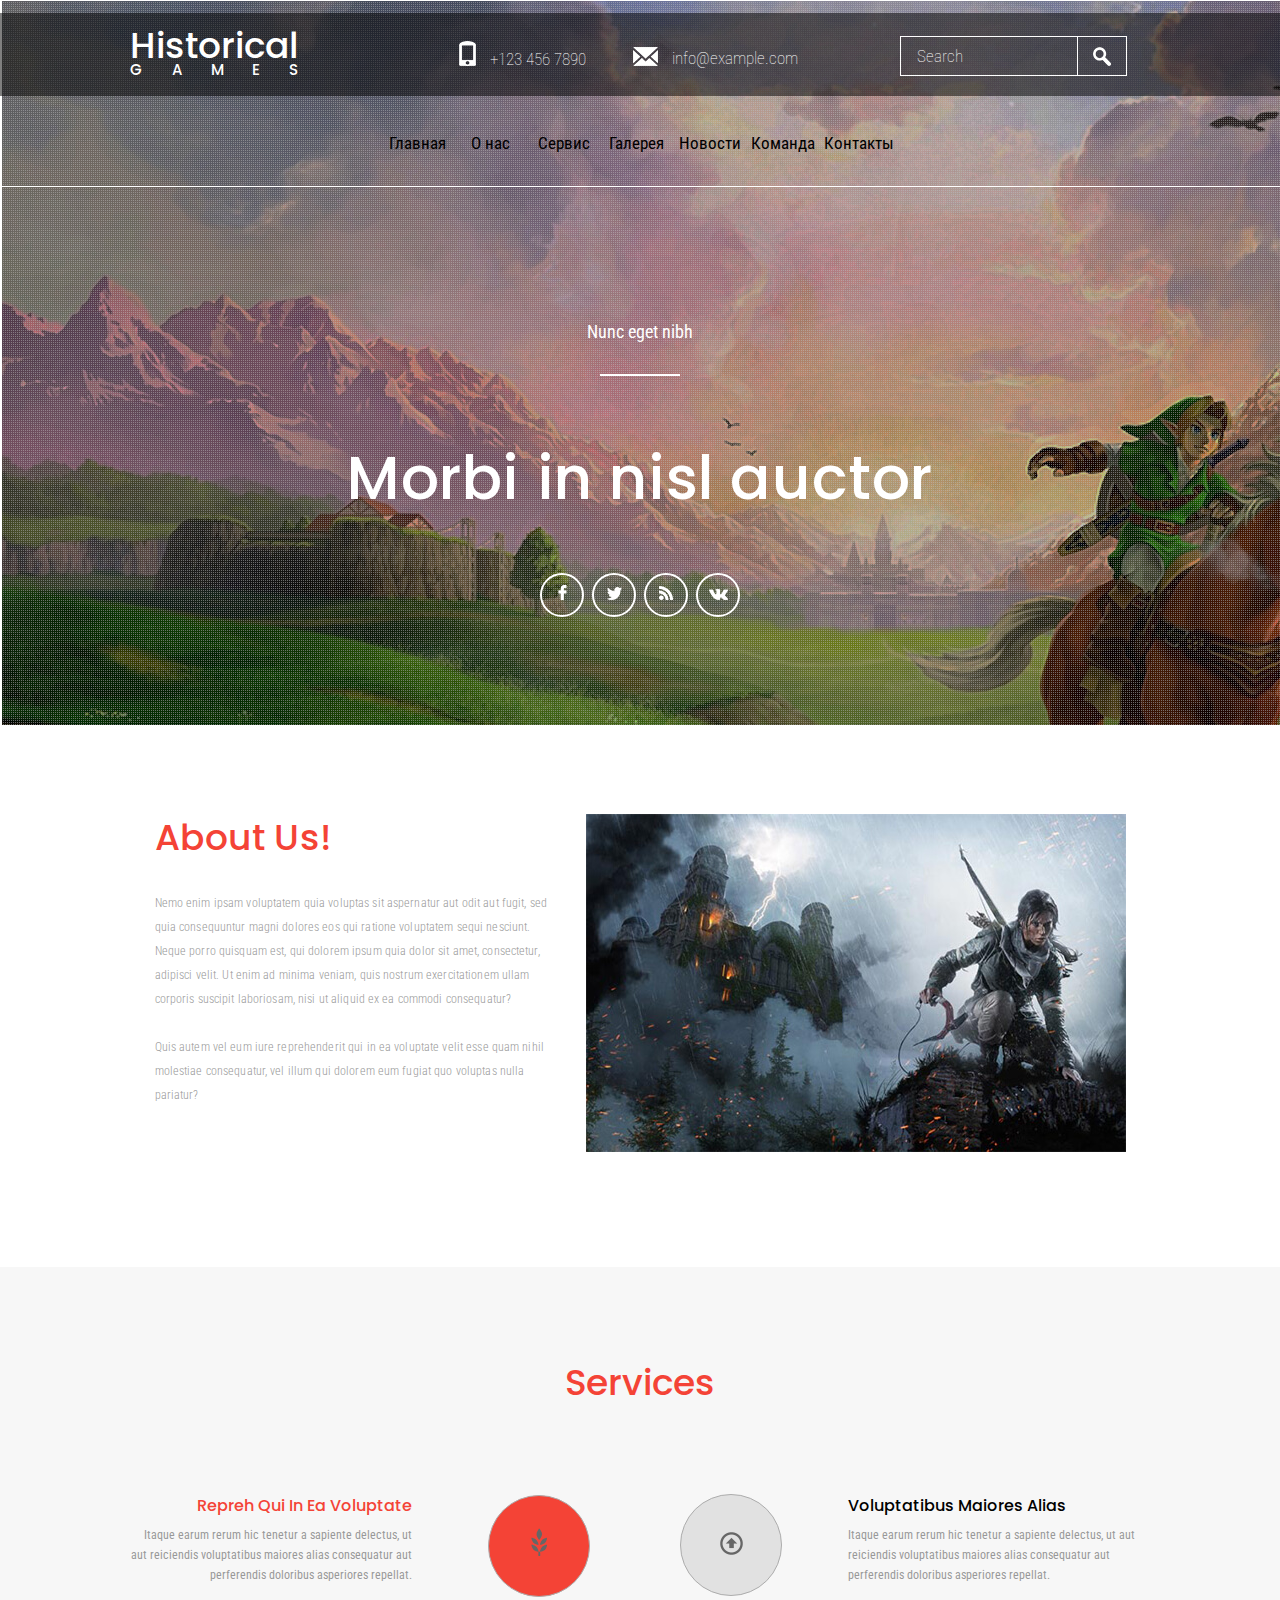
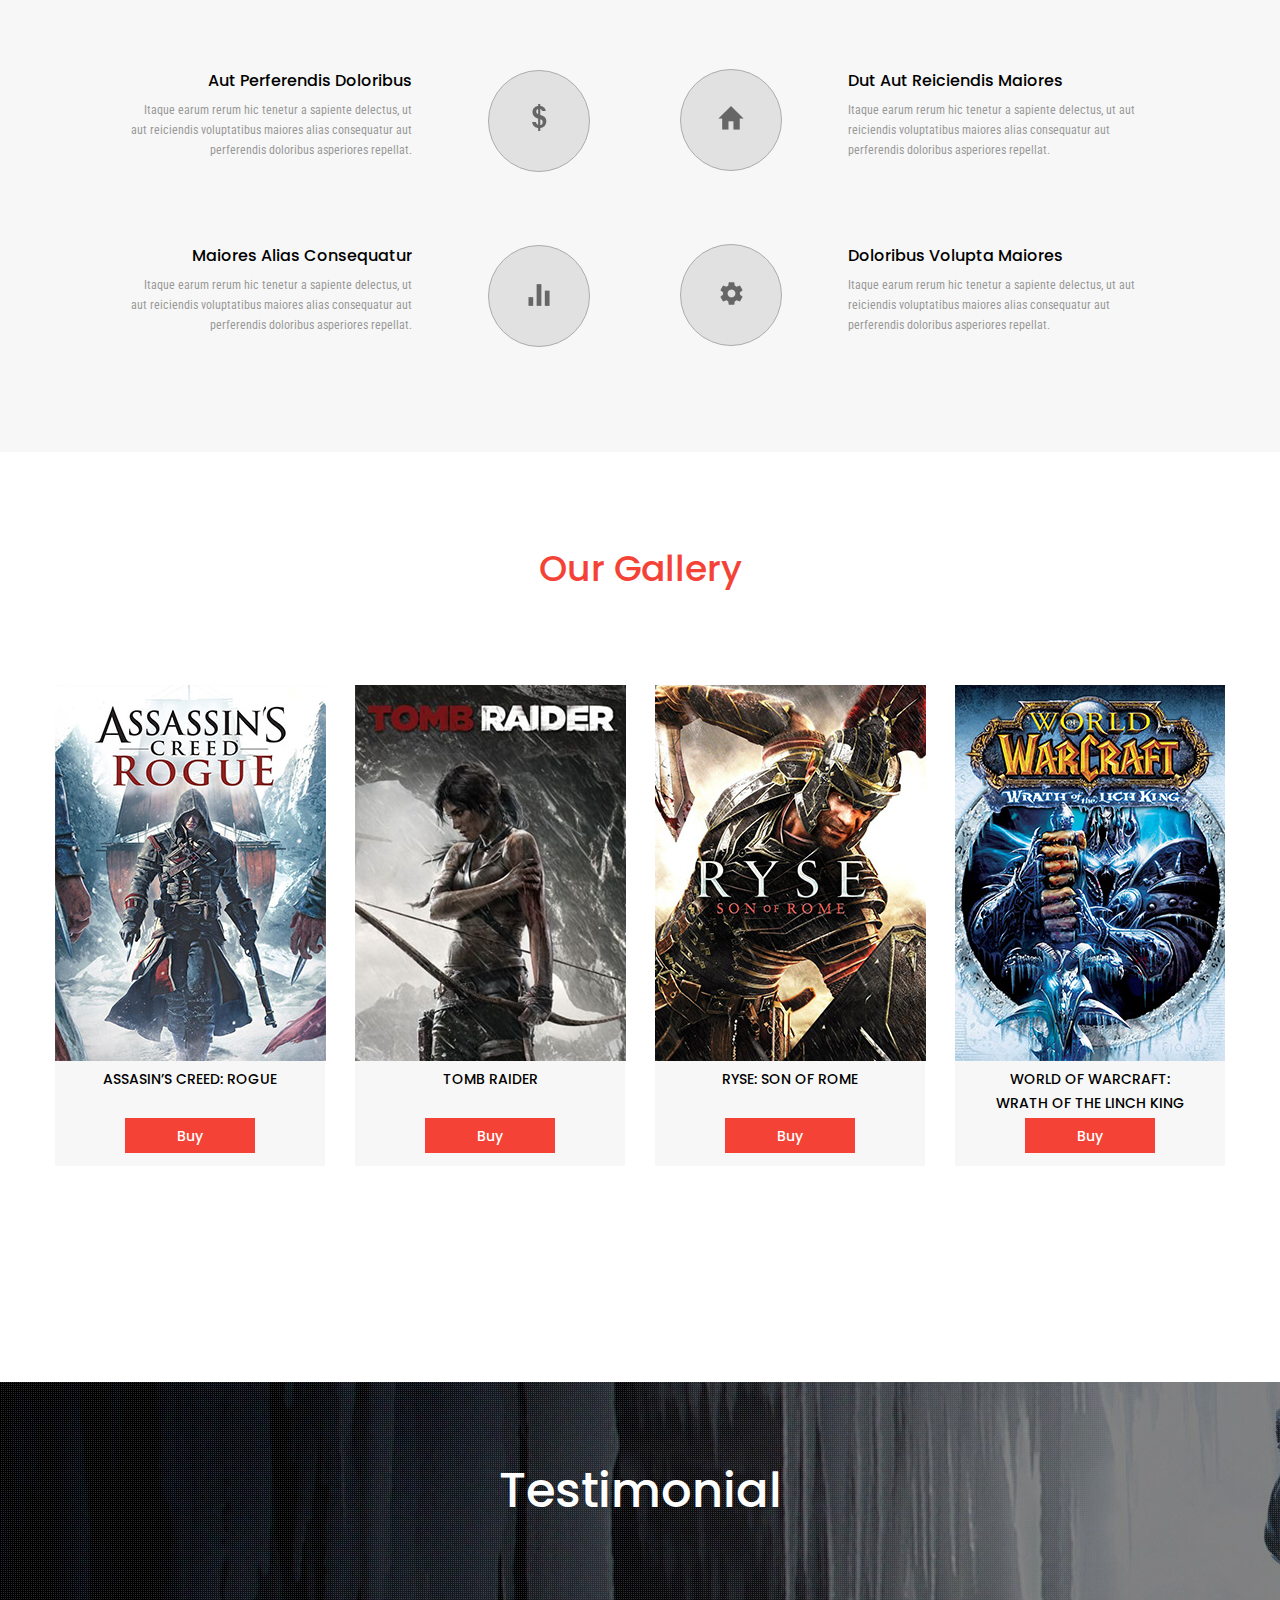
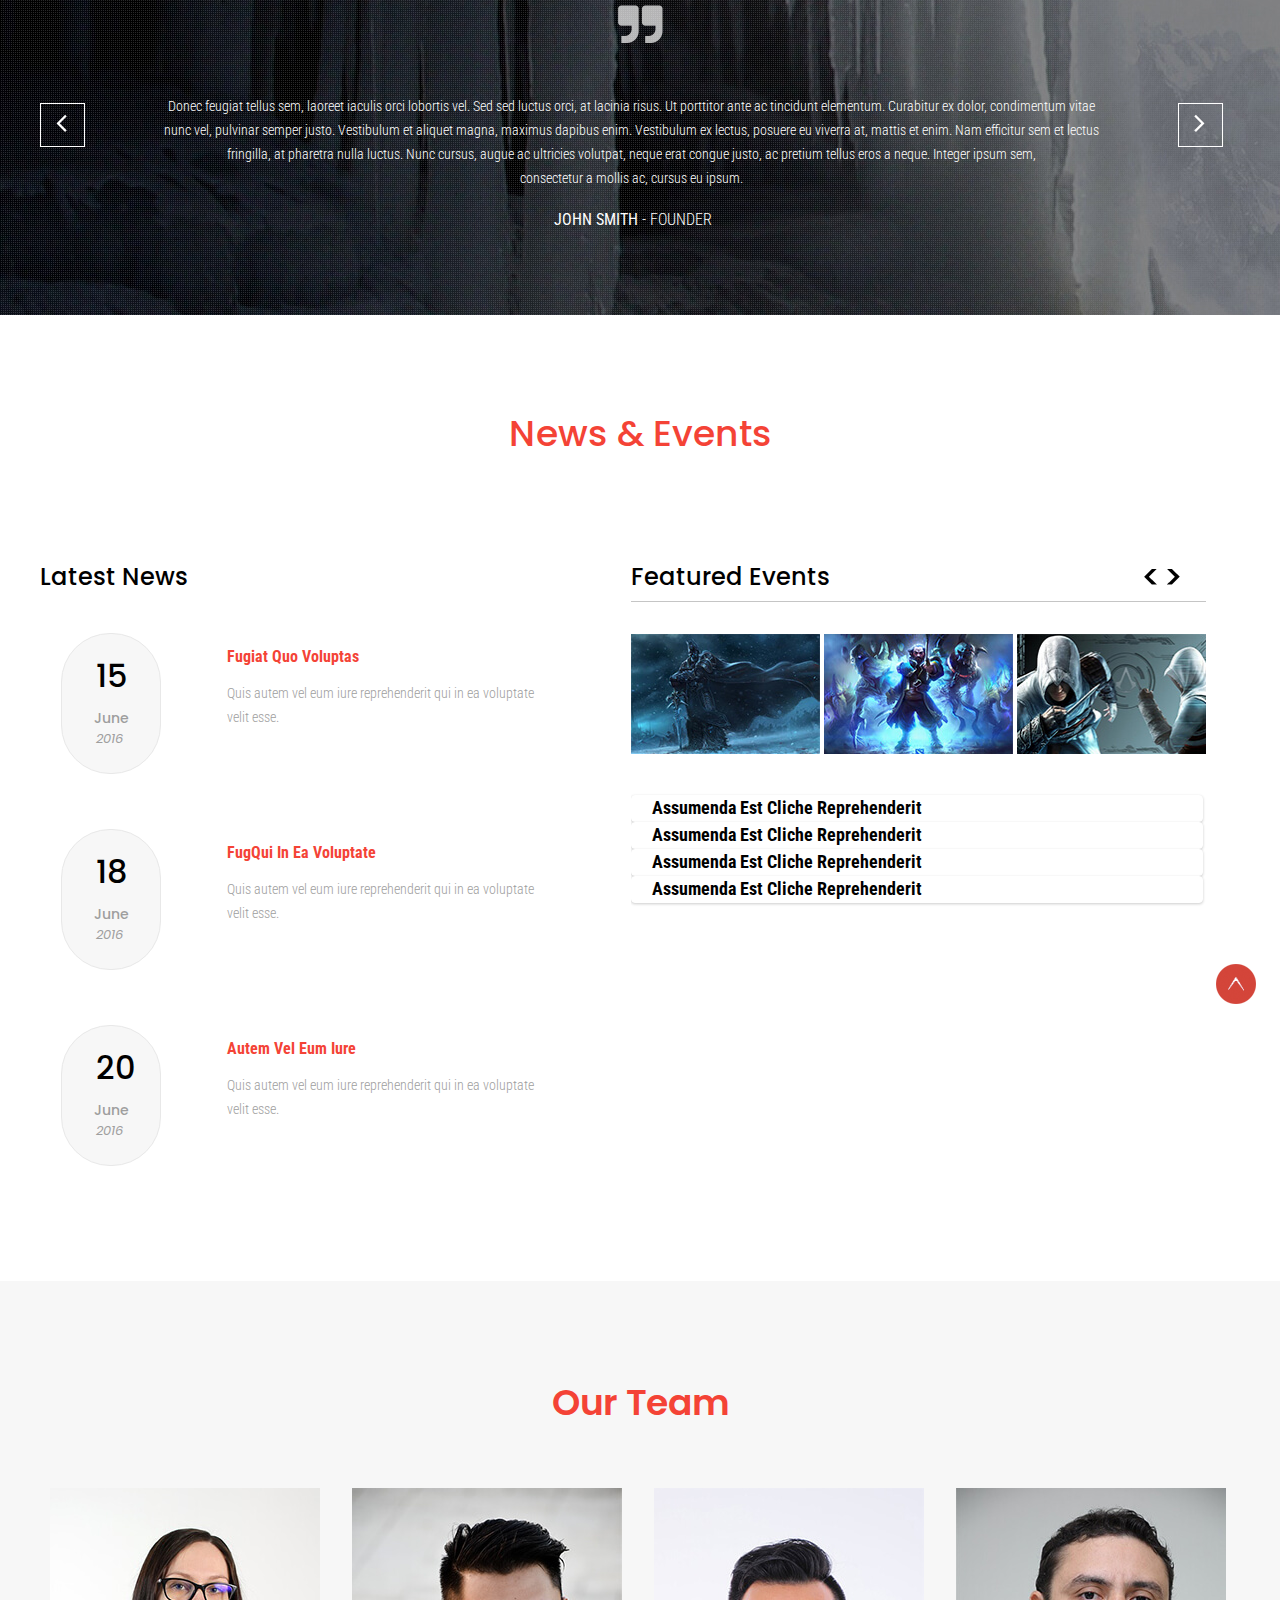
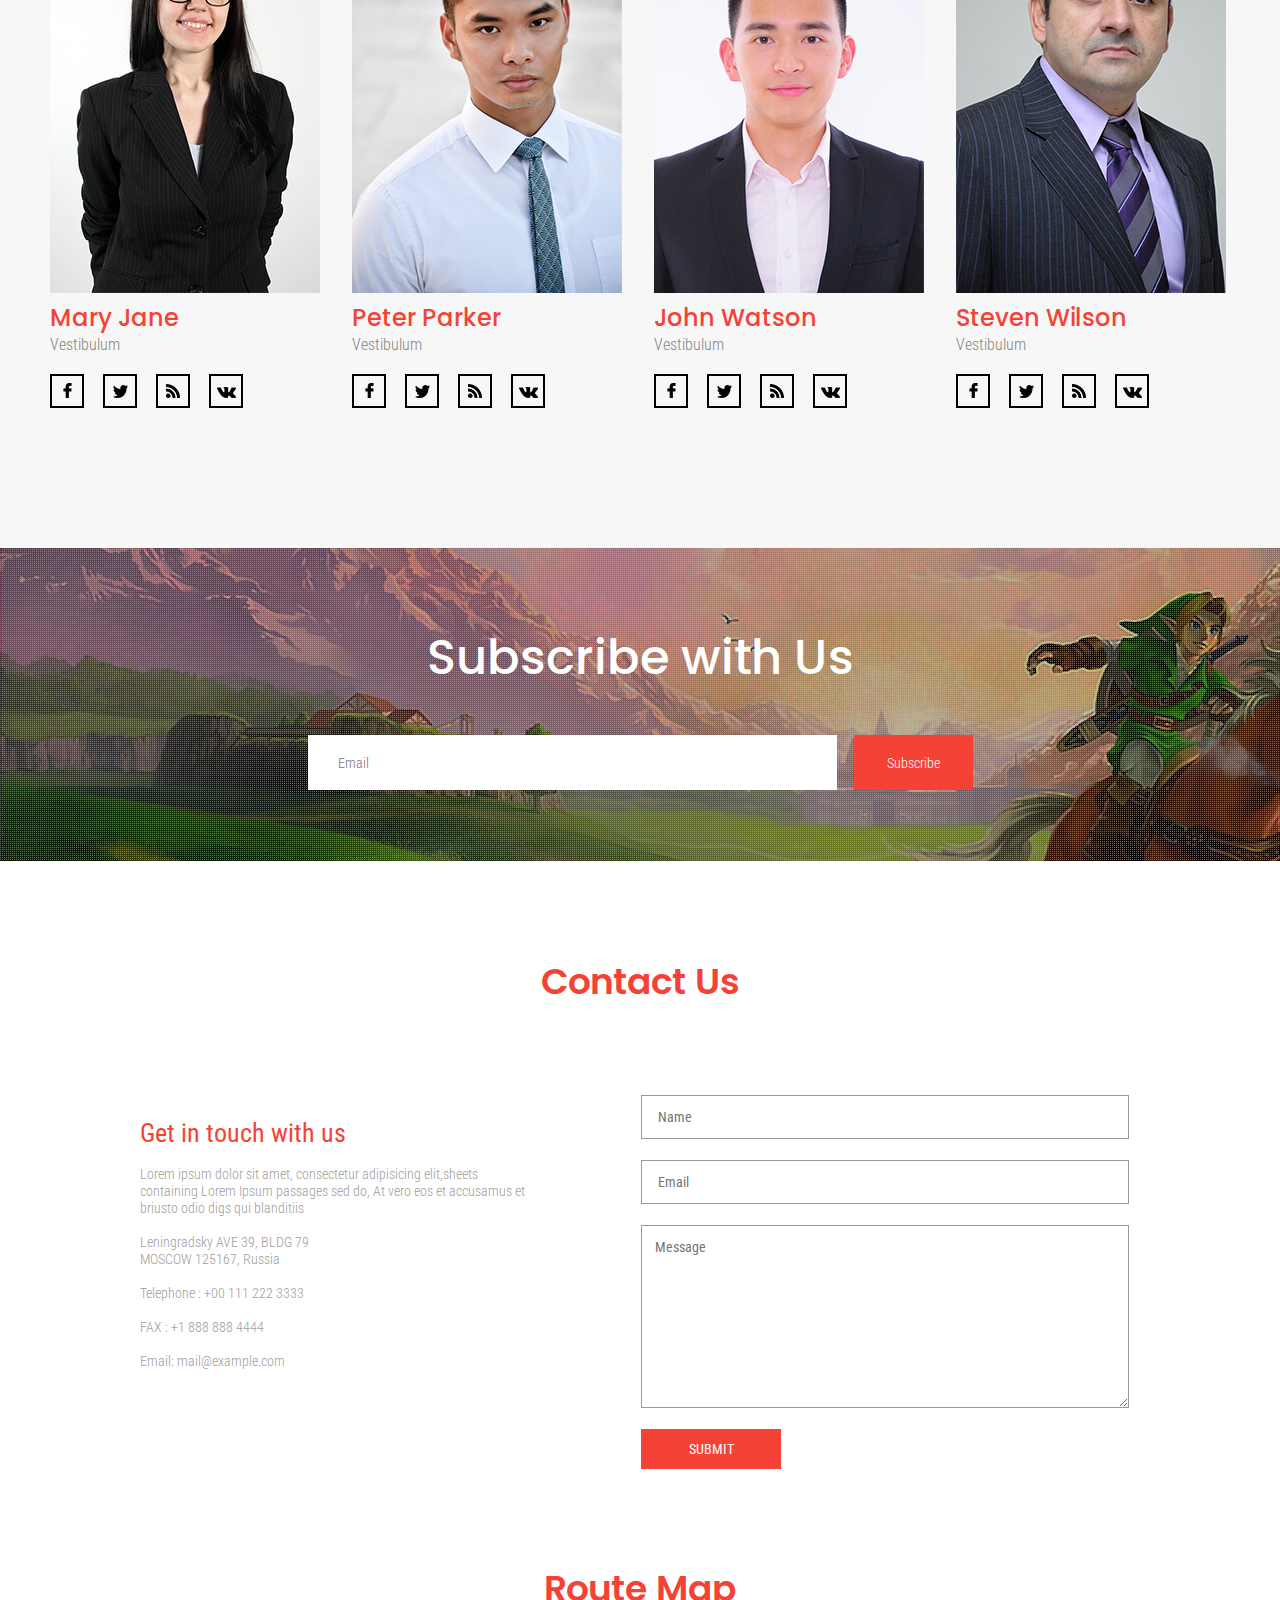
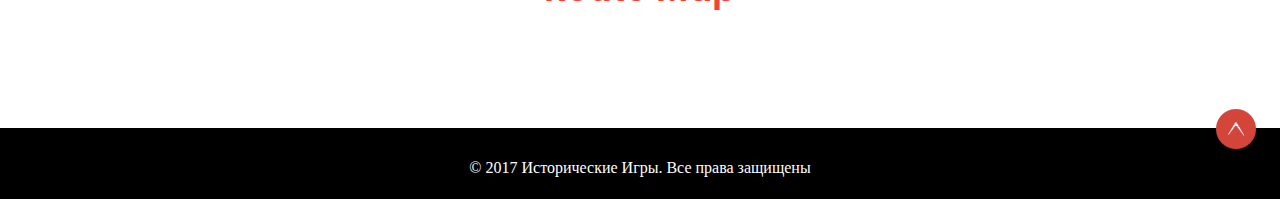
==== index.html @ c39413c5 "starting" ====
<!DOCTYPE html>
<html lang="en">

<head>
    <meta charset="UTF-8">
    <title>Gamers</title>
    <link rel="stylesheet" href="css/style.css">
    <link href="https://fonts.googleapis.com/css2?family=Poppins:wght@100;400;500&display=swap" rel="stylesheet">
    <link href="https://fonts.googleapis.com/css2?family=Roboto+Condensed:wght@300;400;600;700;800;900&display=swap" rel="stylesheet">
    <link href="https://fonts.googleapis.com/css2?family=Roboto:wght@100;300;400;500;700;900&display=swap" rel="stylesheet">
    <link href="https://fonts.googleapis.com/css2?family=Poppins:wght@600;800;900&display=swap" rel="stylesheet">
</head>

<body>
    <main>
        <div class="firstdisp">
            <header>
                <div class="contacts clearfix">
                    <div class="logobar">
                        <div class="logo">
                            <a href="index.html" class="logotext1">Historical</a>
                            <a href="index.html" class="logotext2">games</a>
                        </div>

                        <div class="contactsbar">
                            <img class="telephone" src="img/mobile.png" alt="tel">
                            <a href="tel:+1234567890" class="tel">+123 456 7890</a>
                            <img class="email" src="img/email.png" alt="email">
                            <a href="mailto:info@example.com" class="mail">info@example.com</a>
                        </div>
                        <div class="searchbar">
                            <input type="text" class="searchtxt" placeholder="Search">
                            <button type="submit" class="searchbtn"></button>
                        </div>
                    </div>
                </div>
                <div class="menubox">
                    <ul class="menu clearfix">
                        <li class="menu-list"><a href="#" class="menu-link ml-home">Главная</a></li>
                        <li class="menu-list"><a href="#about" class="menu-link">О нас</a></li>
                        <li class="menu-list"><a href="#serv" class="menu-link">Сервис</a></li>
                        <li class="menu-list"><a href="gallery.html" class="menu-link">Галерея</a></li>
                        <li class="menu-list"><a href="#news" class="menu-link">Новости</a></li>
                        <li class="menu-list"><a href="#team" class="menu-link">Команда</a></li>
                        <li class="menu-list"><a href="contactus.html" class="menu-link">Контакты</a></li>
                    </ul>
                </div>
            </header>

            <p class="firstpage-text1">Nunc eget nibh</p>
            <div class="imgtxt"><img src="img/imgtxt.svg" alt="block3"></div>
            <h1 class="firstpage-h1">Morbi in nisl auctor</h1>
            <div class="social">
                <a href="#" class="sociallink"><img src="img/facebook-logo.png" alt="FB"></a>
                <a href="#" class="sociallink"><img src="img/twitter-logo-silhouette.png" alt="twitter"></a>
                <a href="#" class="sociallink"><img src="img/rss-feed-suscription-button-symbol-for-interface.png" alt="rss"></a>
                <a href="#" class="sociallink"><img src="img/vk-social-network-logo.png" alt="vk"></a>
            </div>
        </div>
        <div class="aboutflex">
            <div class="aboutus">
                <h3 class="abouttext1"><a name="about"></a>About Us!
                </h3>
                <p class="abouttext2">Nemo enim ipsam voluptatem quia voluptas sit aspernatur aut odit aut fugit, sed quia consequuntur magni dolores eos qui ratione voluptatem sequi nesciunt. Neque porro quisquam est, qui dolorem ipsum quia dolor sit amet, consectetur, adipisci velit. Ut enim ad minima veniam, quis nostrum exercitationem ullam corporis suscipit laboriosam, nisi ut aliquid ex ea commodi consequatur?<br><br>Quis autem vel eum iure reprehenderit qui in ea voluptate velit esse quam nihil molestiae consequatur, vel illum qui dolorem eum fugiat quo voluptas nulla pariatur?</p>
                <img src="img/aboutimg.jpg" alt="aboutimg" class="aboutimg">
                <div class="clrabout"></div>
            </div>
        </div>
        <div class="services clearfix">
            <h3 class="servtext"><a name="serv"></a>Services</h3>
            <div class="servblock">
                <div class="leftbl">
                    <div class="block1">
                        <h2 style="color: #f44336" class="block1h2">Repreh Qui In Ea Voluptate</h2>
                        <div class="block1img"><img src="img/block%20tree.png" alt="bl1"></div>
                        <p class="ptext1">Itaque earum rerum hic tenetur a sapiente delectus, ut aut
                            reiciendis voluptatibus maiores alias consequatur aut
                            perferendis doloribus asperiores repellat.</p>
                    </div>


                    <div class="block3">
                        <h2 class="block1h2">Aut Perferendis Doloribus</h2>
                        <div class="block3img"><img src="img/block$.png" alt="bl3"></div>
                        <p class="ptext1">Itaque earum rerum hic tenetur a sapiente delectus, ut aut
                            reiciendis voluptatibus maiores alias consequatur aut
                            perferendis doloribus asperiores repellat.</p>
                    </div>

                    <div class="block3">
                        <h2 class="block1h2">Maiores Alias Consequatur</h2>
                        <div class="block3img"><img src="img/block%20poll.png" alt="bl3"></div>
                        <p class="ptext1">Itaque earum rerum hic tenetur a sapiente delectus, ut aut
                            reiciendis voluptatibus maiores alias consequatur aut
                            perferendis doloribus asperiores repellat.</p>
                    </div>
                </div>
                <div class="rightbl">
                    <div class="block2">
                        <div class="block2img"><img src="img/block%20arrow-up.png" alt="bl2"></div>
                        <h2 class="block2h2">Voluptatibus Maiores Alias</h2>
                        <p class="ptext2">Itaque earum rerum hic tenetur a sapiente delectus, ut aut
                            reiciendis voluptatibus maiores alias consequatur aut
                            perferendis doloribus asperiores repellat.</p>
                    </div>
                    <div class="block2">
                        <div class="block2img"><img src="img/block%20home.png" alt="bl4"></div>
                        <h2 class="block2h2">Dut Aut Reiciendis Maiores</h2>
                        <p class="ptext2">Itaque earum rerum hic tenetur a sapiente delectus, ut aut
                            reiciendis voluptatibus maiores alias consequatur aut
                            perferendis doloribus asperiores repellat.</p>
                    </div>
                    <div class="block2">
                        <div class="block2img"><img src="img/block%20settings.png" alt="bl4"></div>
                        <h2 class="block2h2">Doloribus Volupta Maiores</h2>
                        <p class="ptext2">Itaque earum rerum hic tenetur a sapiente delectus, ut aut
                            reiciendis voluptatibus maiores alias consequatur aut
                            perferendis doloribus asperiores repellat.</p>
                    </div>
                </div>
            </div>
        </div>
        <div class="gallery clearfix">
            <div class="galh">Our Gallery</div>
            <div class="galbl">
                <div class="galitem">
                    <img src="img/Assasin.jpg" alt="Assasin">
                    <p>Assasin’s Creed: Rogue</p>
                    <a href="assasin.html">Buy</a>
                </div>
                <div class="galitem">
                    <img src="img/tombrider.jpg" alt="Tombrider">
                    <p>Tomb Raider</p>
                    <a href="#">Buy</a>
                </div>
                <div class="galitem">
                    <img src="img/ryse.jpg" alt="Ryse">
                    <p>Ryse: Son Of Rome</p>
                    <a href="#">Buy</a>
                </div>
                <div class="galitem">
                    <img src="img/warcraft.jpg" alt="Warcraft">
                    <p>World Of Warcraft:<br>Wrath Of The Linch King</p>
                    <a class="awar" href="#">Buy</a>
                </div>
            </div>
        </div>
        <div class="testimon">
            <p class="testp">Testimonial</p>
            <img class="kav" src="img/kav.png" alt="kav">
            <div class="testpagin clearfix">
                <a href="#" class="left"><img src="img/left1.png" alt="left"></a>
                <div class="pagintext clearfix">
                    <p class="big">Donec feugiat tellus sem, laoreet iaculis orci lobortis vel. Sed sed luctus orci, at lacinia risus. Ut porttitor ante ac tincidunt elementum. Curabitur ex dolor, condimentum vitae nunc vel, pulvinar semper justo. Vestibulum et aliquet magna, maximus dapibus enim. Vestibulum ex lectus, posuere eu viverra at, mattis et enim. Nam efficitur sem et lectus fringilla, at pharetra nulla luctus. Nunc cursus, augue ac ultricies volutpat, neque erat congue justo, ac pretium tellus eros a neque. Integer ipsum sem,<br>consectetur a mollis ac, cursus eu ipsum.</p>

                    <p class="john">JOHN SMITH&nbsp;</p>
                    <p class="founder"> - founder</p>
                </div>
                <a href="#" class="right"><img src="img/right1.png" alt="right"></a>
            </div>
        </div>
        <div class="news">
            <p class="neev"><a name="news"></a>News & Events</p>
            <div class="latestfeat clearfix">
                <div class="latest">
                    <p class="lf">Latest News</p>
                    <div class="june">
                        <div class="oval">
                            <p class="oval1">15</p>
                            <p class="oval2">June</p>
                            <i class="oval3">2016</i>
                        </div>
                        <p class="latest1">Fugiat Quo Voluptas</p>
                        <p class="latest2">Quis autem vel eum iure reprehenderit qui in ea voluptate velit esse.</p>
                    </div>
                    <div class="june">
                        <div class="oval">
                            <p class="oval1">18</p>
                            <p class="oval2">June</p>
                            <i class="oval3">2016</i>
                        </div>
                        <p class="latest1">FugQui In Ea Voluptate</p>
                        <p class="latest2">Quis autem vel eum iure reprehenderit qui in ea voluptate
                            velit esse.</p>
                    </div>
                    <div class="june">
                        <div class="oval">
                            <p class="oval1">20</p>
                            <p class="oval2">June</p>
                            <i class="oval3">2016</i>
                        </div>
                        <p class="latest1">Autem Vel Eum Iure</p>
                        <p class="latest2">Quis autem vel eum iure reprehenderit qui in ea voluptate
                            velit esse.</p>
                    </div>
                </div>
                <div class="featured">
                    <div class="feattxt">
                        <p class="lf1">Featured Events
                            <a href="#" class="strelki"><img src="img/strelki.png" alt=""></a></p>

                    </div>
                    <img src="img/g1.jpg" alt="" class="featimg">
                    <img src="img/g2.jpg" alt="" class="featimg">
                    <img src="img/g3.jpg" alt="" class="featimg">
                    <div class="assumenda">

                        <div class="assumblock1">
                            <button class="vis">Assumenda Est Cliche Reprehenderit</button>
                            <div class="invis">
                                <p>Lorem ipsum dolor sit amet, consectetur adipisicing elit. Laboriosam, magni sint optio repellendus vel soluta ex commodi dicta praesentium suscipit! Aliquid qui dolore, earum magni suscipit quasi voluptas soluta voluptate quaerat asperiores at ullam labore ad reprehenderit. Odio necessitatibus totam, excepturi fugit. Aut nam fugit error ea corporis, hic aspernatur deserunt maxime esse consequuntur laboriosam doloremque, praesentium, doloribus beatae obcaecati magnam nulla animi. Totam cum harum officiis repellendus animi! Sed?</p>
                            </div>
                        </div>
                    </div>
                    <div class="assumenda">
                        <div class="assumblock2">
                            <button class="vis">Assumenda Est Cliche Reprehenderit</button>
                            <div class="invis">
                                <p>Lorem Ipsum is simply dummy text of the printing and typesetting industry. Lorem Ipsum has been the industry's standard dummy text ever since the 1500s, when an unknown printer took a galley of type and scrambled it to make a type specimen book.</p>
                            </div>
                        </div>
                    </div>
                    <div class="assumenda">

                        <div class="assumblock3">
                            <button class="vis">Assumenda Est Cliche Reprehenderit</button>
                            <div class="invis">
                                <p>Lorem Ipsum is simply dummy text of the printing and typesetting industry. Lorem Ipsum has been the industry's standard dummy text ever since the 1500s, when an unknown printer took a galley of type and scrambled it to make a type specimen book.</p>
                            </div>
                        </div>
                    </div>
                    <div class="assumenda">

                        <div class="assumblock4">
                            <button class="vis">Assumenda Est Cliche Reprehenderit</button>
                            <div class="invis">
                                <p>Lorem Ipsum is simply dummy text of the printing and typesetting industry. Lorem Ipsum has been the industry's standard dummy text ever since the 1500s, when an unknown printer took a galley of type and scrambled it to make a type specimen book.</p>
                            </div>
                        </div>
                    </div>
                </div>
            </div>
        </div>

        <div class="team">
            <p class="teamtxt"><a name="team"></a>Our Team</p>
            <div class="teambl clearfix">
                <div class="person">
                    <img src="img/pers1.jpg" alt="">
                    <p class="name">Mary Jane</p>
                    <p class="position">Vestibulum</p>
                    <div class="persocial">
                        <a href="#"><img src="img/blfacebook-logo.png" alt=""></a>
                        <a href="#"><img src="img/bltwitter-logo-silhouette.png" alt=""></a>
                        <a href="#"><img src="img/blrss.png" alt=""></a>
                        <a href="#"><img src="img/blvk.png" alt=""></a>
                    </div>
                </div>
                <div class="person">
                    <img src="img/pers2.jpg" alt="">
                    <p class="name">Peter Parker</p>
                    <p class="position">Vestibulum</p>
                    <div class="persocial">
                        <a href="#"><img src="img/blfacebook-logo.png" alt=""></a>
                        <a href="#"><img src="img/bltwitter-logo-silhouette.png" alt=""></a>
                        <a href="#"><img src="img/blrss.png" alt=""></a>
                        <a href="#"><img src="img/blvk.png" alt=""></a>
                    </div>
                </div>
                <div class="person">
                    <img src="img/pers3.jpg" alt="">
                    <p class="name">John Watson</p>
                    <p class="position">Vestibulum</p>
                    <div class="persocial">
                        <a href="#"><img src="img/blfacebook-logo.png" alt=""></a>
                        <a href="#"><img src="img/bltwitter-logo-silhouette.png" alt=""></a>
                        <a href="#"><img src="img/blrss.png" alt=""></a>
                        <a href="#"><img src="img/blvk.png" alt=""></a>
                    </div>
                </div>
                <div class="person">
                    <img src="img/pers4.jpg" alt="">
                    <p class="name">Steven Wilson</p>
                    <p class="position">Vestibulum</p>
                    <div class="persocial">
                        <a href="#"><img src="img/blfacebook-logo.png" alt=""></a>
                        <a href="#"><img src="img/bltwitter-logo-silhouette.png" alt=""></a>
                        <a href="#"><img src="img/blrss.png" alt=""></a>
                        <a href="#"><img src="img/blvk.png" alt=""></a>
                    </div>
                </div>
            </div>
        </div>
        <div class="form">
            <p class="subscrtxt">Subscribe with Us</p>
            <div class="subscribe">
                <input type="email" placeholder="Email">
                <button>Subscribe</button>
            </div>
        </div>
        <div class="contactpage">
            <p class="contus">Contact Us</p>
            <div class="contform">
                <div class="contbl1">
                    <p class="getin">Get in touch with us</p>
                    <div class="allcont">Lorem ipsum dolor sit amet, consectetur adipisicing elit,sheets
                        containing Lorem Ipsum passages sed do, At vero eos et accusamus et<br>briusto odio digs qui blanditiis <br>
                        <br>
                        Leningradsky AVE 39, BLDG 79 <br>
                        MOSCOW 125167, Russia <br>
                        <br>
                        Telephone : +00 111 222 3333 <br>
                        <br>
                        FAX : +1 888 888 4444 <br>
                        <br>
                        <p class="mail1">Email:&nbsp;</p>
                        <p class="mailcont">mail@example.com</p>
                    </div>

                </div>
                <form action="#">
                    <fieldset style="border: none">
                        <input type="text" placeholder="Name" class="contformtxt">
                        <input type="email" class="contformtxt" placeholder="Email">
                        <textarea class="message" name="message" placeholder="Message"></textarea>
                        <input type="submit" class="contbutt" value="SUBMIT">
                    </fieldset>
                </form>
            </div>
            <p class="rout">Route Map</p>
            <div class="map1">
                <script type="text/javascript" charset="utf-8" async src="https://api-maps.yandex.ru/services/constructor/1.0/js/?um=constructor%3A99812b4ff72bd9fb4d073b110b71dd8e28406eb2e9cde29ace19dcde933f4967&amp;width=1169&amp;height=298&amp;lang=ru_RU&amp;scroll=true"></script>
            </div>
        </div>
        <div class="clr"></div>
        <!--двойник футера-->
    </main>
    <a href="#" class="up"><img src="img/arrow.png" alt="Up"></a>
    <a href="#" class="up1"><img src="img/arrow.png" alt="Up"></a>
    <footer>
        <p class="footertext">&copy; 2017 Исторические Игры. Все права защищены</p>
    </footer>
</body>

</html>
---- css/style.css ----
* {
    margin: 0;
    padding: 0;
}

html {
    height: 100%;
}

body {
    font-family: "Poppins", "Roboto Condenced", "Roboto", sans-serif;
    height: 100%;
}

.clearfix:after {
    content: "";
    display: table;
    clear: both;
}

main {
    max-width: 1920px;
    margin: 0 auto;
    min-height: 100%;
}

.firstdisp {
    margin: 0 auto;
    max-width: 1920px;
    min-width: 700px;
    min-height: 100%;
    background-image: url(../img/firstpagebkgr.jpg);
    padding: 13px 0 58px;

}

.contacts {
    max-width: 1920px;
    margin: 0 auto;
    min-height: 83px;
    background-image: url(../img/contactsbkgr.svg);
}

.logobar {
    max-width: 1020px;
    min-height: 83px;
    margin: 0 auto;
}

.logo {
    float: left;
    height: 83px;
    width: 171px;
    /*margin-left: 475px;*/
}

.logotext1 {
    position: absolute;
    text-decoration: none;
    color: #ffffff;
    font-family: Poppins;
    font-size: 36px;
    font-weight: 500;
    margin-top: 5px;
}

.logotext2 {
    position: absolute;
    text-decoration: none;
    color: #ffffff;
    font-family: Poppins;
    font-size: 15px;
    font-weight: 500;
    text-transform: uppercase;
    letter-spacing: 28.75px;
    margin-top: 45px;
}

.logo:hover .logotext1 {
    letter-spacing: 0.77px;

}

.logo:hover .logotext2 {
    letter-spacing: 31px;
}

.contsearch {
    margin-left: 158px;
    height: 83px;
}

.telephone {
    float: left;
    margin-left: 158px;
    margin-top: 28px;
}

.email {
    float: left;
    margin-left: 39px;
    margin-top: 34px;
}

.tel,
.mail {
    text-decoration: none;
    color: #ffffff;
    font-family: "Roboto Condensed";
    font-size: 17px;
    font-weight: 100;
    float: left;
    margin-left: 14px;
    margin-top: 36px;
}

.mail {
    margin-top: 35px;
    width: 128px;
}

.tel {
    width: 104px;
}

.tel:hover,
.mail:hover {
    letter-spacing: 0.36px;
}

.searchbar {
    width: 230px;
    height: 38px;
    font-family: "Roboto Condensed";
    color: #ffffff;
    font-size: 17px;
    font-weight: 400;
    float: left;
    margin-top: 23px;
    margin-left: 100px;
}

.searchtxt {
    color: #ffffff;
    font-family: "Roboto Condensed";
    font-size: 17px;
    font-weight: 100;
    line-height: 22.36px;
    height: 38px;
    width: 160px;
    padding-left: 16px;
    vertical-align: middle;
    background: none;
    border: 1px solid #ffffff;
    border-right: none;
    float: left;
}

.searchbar input[type="text"]::-webkit-input-placeholder {
    /*Меняем цвет щрифта в placeholder*/
    color: #ffffff;
}

.searchbar input[type="text"]:focus {
    outline: none;
    letter-spacing: 0.36px;
}

.searchbtn {
    height: 40px;
    width: 50px;
    border: 1px solid #ffffff;
    background: none;
    background-image: url(../img/searchicon.png);
    background-repeat: no-repeat;
    background-position: center;
    cursor: pointer;
}

.searchbtn:hover {
    box-shadow: 1px 1px 2px black;
}

.searchbtn:focus {
    outline: none;
    box-shadow: none;
}

.menubox {
    min-height: 90px;
    border-bottom: 1px solid #ffffff;
    display: flex;
    justify-content: center;
}

.menu-list {
    list-style-type: none;
    float: left;
    margin-top: 35px;
    width: 73px;
    text-align: center;
}

.menu-list:last-child {
    width: 80px;
}

.menu-link {
    color: #000000;
    font-family: "Roboto Condensed";
    width: 73px;
    font-size: 17px;
    font-weight: 400;
    text-decoration: none;
    padding-bottom: 32px;
    /*border-bottom: 3px solid rgba(0, 0, 0, 0.0);*/
    /*Это прозрачная рамка (чтобы текст ниже не скакал при наведении на меню)*/
}

/*.ml-home {*/
/*    color: #ffffff;*/
/*    border-bottom: 3px solid #ffffff;*/
/*    letter-spacing: 0.36px;*/
/*}*/

.menu-link:hover {
    color: #ffffff;
    border-bottom: 3px solid #ffffff;
    letter-spacing: 0.36px;
}

.menu-link:hover .ml-home {
    /*не работает*/
    border: none;
    letter-spacing: normal;
}

.firstpage-text1 {
    color: #ffffff;
    font-family: "Roboto Condensed";
    font-size: 18px;
    font-weight: 400;
    text-align: center;
    margin-top: 134px;
}

.imgtxt {
    width: 80px;
    margin: 16px auto;

}

.firstpage-h1 {
    color: #ffffff;
    font-family: Poppins;
    font-size: 60px;
    font-weight: 500;
    letter-spacing: 0.6px;
    text-align: center;
    margin-top: 50px;
}

.social {
    width: 200px;
    margin: 50px auto;
    display: flex;
    justify-content: space-between;
}

.sociallink {
    width: 40px;
    height: 40px;
    line-height: 40px;
    display: inline-block;
    border: 2px solid #ffffff;
    border-radius: 50%;
    text-align: center;
    /*margin-right: 7px;*/
}

.sociallink:hover {
    box-shadow: 1px 1px 3px black;
}

.sociallink:active {
    box-shadow: none;
}

.aboutflex {
    max-width: 1920px;
    margin: 0 auto;
    display: flex;
    justify-content: space-around;
}

.abouttext1 {
    color: #f44336;
    font-family: Poppins;
    font-size: 36px;
    font-weight: 500;
    line-height: 36px;
    margin-top: 95px;

}

.abouttext2 {
    width: 398px;
    min-height: 155px;
    color: #999999;
    font-family: "Roboto Condensed";
    font-size: 12px;
    font-weight: 300;
    line-height: 24px;
    letter-spacing: 0.12px;
    margin-top: 35px;
    float: left;
    padding-bottom: 50px;
    padding-right: 33px;
}

.aboutimg {
    margin: -42px 0 8px;
}

.services {
    margin: 0 auto;
    max-width: 1920px;
    background-color: #f7f7f7;
    padding: 92px 0px 33px;
}

.servtext {
    color: #f44336;
    font-family: Poppins;
    font-size: 36px;
    font-weight: 500;
    line-height: 48px;
    text-align: center;
    padding-bottom: 87px;
}

.servblock {
    max-width: 1020px;
    margin: 0 auto;
}

.leftbl,
.rightbl {
    width: 460px;
}

.leftbl {
    float: left;
    margin-right: 90px;
}

.rightbl {
    overflow: hidden;
}

.block1,
.block2,
.block3 {
    width: 460px;
    height: 102px;
    margin-bottom: 73px;
}

.block1h2,
.block2h2 {
    font-family: Poppins;
    font-size: 16px;
    font-weight: 500;
    line-height: 24px;

}

.block1h2 {
    max-width: 282px;
    text-align: right;
}

.block1img {
    width: 100px;
    height: 100px;
    border: 1px solid #acacac;
    background-color: #f44336;
    border-radius: 50%;
    text-align: center;
    line-height: 110px;
    float: right;
    margin: -23px 0 0 66px;
}

.block2img {
    width: 100px;
    height: 100px;
    border: 1px solid #acacac;
    background-color: #e1e1e1;
    border-radius: 50%;
    text-align: center;
    line-height: 110px;
    float: left;
    margin-right: 66px
}

.block3img {
    width: 100px;
    height: 100px;
    border: 1px solid #acacac;
    background-color: #e1e1e1;
    border-radius: 50%;
    text-align: center;
    line-height: 110px;
    float: right;
    margin: -23px 0 0 66px;
}

.ptext1 {
    width: 282px;
    color: #999999;
    font-family: "Roboto Condensed";
    font-size: 12px;
    font-weight: 400;
    line-height: 20px;
    margin-top: 7px;
    text-align: right;
}

.ptext2 {
    color: #999999;
    font-family: "Roboto Condensed";
    font-size: 12px;
    font-weight: 400;
    line-height: 20px;
    margin-top: 7px;
}

.gallery {
    margin: 0 auto;
    max-width: 1920px;
    padding: 93px 0px 186px;
}

.galh {
    color: #f44336;
    font-family: Poppins;
    font-size: 36px;
    font-weight: 500;
    line-height: 48px;
    text-align: center;
}

.galbl {
    max-width: 1200px;
    margin: 0 auto;
}

.galitem {
    width: 270px;
    height: 481px;
    background-color: #f7f7f7;
    float: left;
    margin: 92px 15px 30px;
}

.galitem p {
    color: #000000;
    font-family: Poppins;
    font-size: 14px;
    font-weight: 500;
    line-height: 23.94px;
    text-transform: uppercase;
    text-align: center;
}

.galitem a {
    text-decoration: none;
    width: 130px;
    height: 30px;
    background-color: #f44336;
    color: #ffffff;
    font-family: Poppins;
    font-size: 14px;
    font-weight: 500;
    line-height: 24px;
    padding: 8px 52px 7px;
    margin-left: 70px;
    line-height: 88px
}

.galitem .awar {
    line-height: 40px;
}

.galitem a:hover {
    box-shadow: 1px 1px 3px black;
}

.galitem a:active {
    box-shadow: none;
}


.testimon {
    margin: 0 auto;
    max-width: 1920px;
    min-width: 1200px;
    background-image: url(../img/testbkgr.jpg);
    padding: 85px 0 34px
}

.testp {
    color: #ffffff;
    font-family: Poppins;
    font-size: 48px;
    font-weight: 500;
    line-height: 48px;
    text-align: center;
}

.kav {
    display: block;
    width: 45px;
    margin: 90px auto 0;
}

.testpagin {
    max-width: 1200px;
    margin: 51px auto;
}

.left,
.right {
    text-decoration: none;
    border: 1px solid #ffffff;
    padding: 10px 17px 7px 15px;
    margin-top: 9px
}

.left {
    float: left;
}

.right {
    float: left;
    margin-left: 79px;
}

.left:hover,
.right:hover {
    box-shadow: 1px 1px 3px white;
}

.left:active,
.right:active {
    box-shadow: none;
}

.galitem a:active {
    box-shadow: none;
}

.pagintext {
    max-width: 935px;
    height: 136px;
    float: left;
    margin-left: 79px;
}

.big {
    width: 935px;
    color: #ffffff;
    font-family: "Roboto Condensed";
    font-size: 14px;
    font-weight: 300;
    line-height: 24px;
    text-align: center;
}

.john {
    color: #ffffff;
    font-family: "Roboto Condensed";
    font-size: 16px;
    font-weight: 400;
    text-transform: uppercase;
    float: left;
    clear: both;
    margin-top: 20px;
    margin-left: 390px
}

.founder {
    color: #ffffff;
    font-family: "Roboto Condensed";
    font-size: 16px;
    font-weight: 300;
    text-transform: uppercase;
    margin-top: 20px;
}

.news {
    margin: 0 auto;
    max-width: 1920px;
}

.neev {
    color: #f44336;
    font-family: Poppins;
    font-size: 36px;
    font-weight: 500;
    line-height: 48px;
    max-width: 1200px;
    margin: 95px auto;
    text-align: center;
}

.latestfeat {
    max-width: 1200px;
    margin: 0 auto 92px;
}

.latest {
    width: 591px;
    min-height: 570px;
    float: left;
}

.featured {
    width: 580px;
    min-height: 550px;
    overflow: hidden
}

.lf,
.lf1 {
    color: #000000;
    font-family: Poppins;
    font-size: 24px;
    font-weight: 500;
    line-height: 48px;
}

.lf1 {
    width: 575px;
    border-bottom: 1px solid #c5c5c5;
    margin-bottom: 32px;

}

.strelki {
    width: 36px;
    margin-left: 308px;
    line-height: 0px;
}

.strelki:hover {
    box-shadow: 1px 1px 3px black;
}

.strelki:active {
    box-shadow: none;
}

.june {
    min-width: 570px;
    min-height: 147px;
    padding: 32px 0px 17px 21px;
}

.oval {
    width: 98px;
    height: 139px;
    border-radius: 49px;
    border: 1px solid #e8e8e8;
    background-color: #f7f7f7;
    float: left;

}

.oval1 {
    color: #000000;
    font-family: Poppins;
    font-size: 32px;
    font-weight: 500;
    width: 30px;
    margin: 18px auto;
}

.oval2 {
    color: #9e9e9e;
    font-family: Poppins;
    font-size: 14px;
    font-weight: 500;
    width: 34px;
    margin: -10px auto 0;
}

.oval3 {
    color: #9e9e9e;
    font-family: "Poppins";
    font-size: 13px;
    font-weight: 400;
    width: 30px;
    display: block;
    margin: 0px auto;
}

.latest1 {
    color: #f44336;
    font-family: "Roboto Condensed";
    font-size: 16px;
    font-weight: bold;
    line-height: 48px;
    overflow: hidden;
    padding-left: 66px;
}

.latest2 {
    color: #9e9e9e;
    font-family: "Roboto Condensed";
    font-size: 14px;
    font-weight: 300;
    line-height: 24px;
    width: 308px;
    overflow: hidden;
    padding-left: 66px;
}

.featimg {
    width: 189px;
    height: 120px;
    margin-bottom: 34px;
}

.assumblock1,
.assumblock2,
.assumblock3,
.assumblock4 {
    width: 570px;
    min-height: 0px;
    box-shadow: 0 1px 3px rgba(0, 0, 0, 0.2);
    border-radius: 4px;
    border: 1px solid #ffffff;
    background-color: #ffffff;
}


.invis p {
    color: #505050;
    font-family: "Roboto Condensed";
    font-size: 14px;
    font-weight: 300;
    line-height: 24px;
    max-width: 570px;
    min-height: 62px;
    background-color: #f5f5f5;
    padding: 39px 23px 43px 13px;
}

.vis {
    width: 290px;
    color: #000000;
    font-family: "Roboto Condensed";
    font-size: 18px;
    font-weight: bold;
    border: none;
    background-color: #ffffff;
    margin-left: 10px
}

.invis {
    display: none;
}

.vis:hover:before {
    content: " + ";
}

.vis:hover {
    cursor: pointer;
}
.vis:focus {
    outline: none;
}
.assumblock1 .vis:focus + .invis {
    display: block;
}
.assumblock2 .vis:focus + .invis {
    display: block;
}
.assumblock3 .vis:focus + .invis {
    display: block;
}
.assumblock4 .vis:focus + .invis {
    display: block;
}

.team {
    margin: 0 auto;
    max-width: 1920px;
    background-color: #f7f7f7;
    padding-top: 98px;
    padding-bottom: 79px;
}

.teambl {
    max-width: 1210px;
    margin: 61px auto;
}

.teamtxt {
    text-align: center;
    color: #f44336;
    font-family: "Poppins";
    font-size: 36px;
    font-weight: 600;
    line-height: 48px;
}

.person {
    width: 272px;
    height: 520px;
    float: left;
    margin: 0 15px;
}

.name {
    color: #f44336;
    font-family: Poppins;
    font-size: 24px;
    font-weight: 500;
}

.position {
    color: #838383;
    font-family: "Roboto Condensed";
    font-size: 16px;
    font-weight: 300;
}

.persocial {
    margin-top: 20px
}

.persocial a {
    width: 30px;
    height: 26px;
    border: 2px solid #000000;
    display: inline-block;
    text-align: center;
    padding-top: 4px;
    margin-right: 15px
}

.persocial a:hover {
    box-shadow: 1px 1px 3px black;
}

.persocial a:active {
    box-shadow: none;
}

.form {
    margin: 0 auto;
    max-width: 1920px;
    max-height: 147px;
    background-image: url(../img/subscr.jpg);
    padding: 86px 0 80px
}

.subscrtxt {
    text-align: center;
    color: #ffffff;
    font-family: Poppins;
    font-size: 48px;
    font-weight: 500;
    line-height: 48px;
}

.subscribe {
    max-width: 665px;
    min-height: 60px;
    margin: 53px auto 0;
}

.subscribe input {
    width: 499px;
    height: 55px;
    background-color: #ffffff;
    border: none;
    margin-right: 13px;
    padding-left: 30px;
    color: #8e8e8e;
    font-family: "Roboto Condensed";
    font-size: 14px;
    font-weight: 300;
}

.subscribe input:focus {
    outline: none;
}

.subscribe button {
    width: 119px;
    height: 55px;
    background-color: #f44336;
    cursor: pointer;
    color: #ffffff;
    font-family: "Roboto Condensed";
    font-size: 14px;
    font-weight: 300;
    border: none;
}

.subscribe button:focus {
    outline: none;
}

.subscribe button:hover {
    box-shadow: 1px 1px 4px black;
}

.subscribe button:active {
    box-shadow: none;

}

.contactpage {
    margin: 0 auto;
    max-width: 1920px;
    padding: 97px 0 90px;

}

.contus {
    text-align: center;
    margin-bottom: 89px;
    color: #f44336;
    font-family: "Poppins";
    font-size: 36px;
    font-weight: 600;
    line-height: 48px;
}

.contform {
    max-width: 1000px;
    min-height: 360px;
    margin: 0 auto;
}

.contbl1 {
    float: left;
    margin-right: 115px;
}

.getin {
    color: #f44336;
    font-family: "Roboto Condensed";
    font-size: 26px;
    font-weight: 400;
    margin: 23px 0 18px;
}

.allcont {
    width: 386px;
    min-height: 201px;
    color: #9e9e9e;
    font-family: "Roboto Condensed";
    font-size: 14px;
    font-weight: 300;
    line-height: 17px;
}

.mail1 {
    float: left;
}


fieldset .contformtxt {
    width: 470px;
    height: 42px;
    border: 1px solid #999999;
    color: #838383;
    font-family: "Roboto Condensed";
    font-size: 14px;
    font-weight: 400;
    padding-left: 16px;
    margin-bottom: 21px;
}

.message {
    width: 473px;
    height: 168px;
    border: 1px solid #999999;
    color: #838383;
    font-family: "Roboto Condensed";
    font-size: 14px;
    font-weight: 400;
    padding-top: 13px;
    padding-left: 13px;
    margin-bottom: 14px;
}

.contbutt {
    width: 140px;
    height: 40px;
    background-color: #f44336;
    color: #ffffff;
    font-family: "Roboto Condensed";
    font-size: 14px;
    font-weight: 400;
    text-transform: uppercase;
    border: none;
}

.contbutt:hover {
    box-shadow: 1px 1px 4px black;
}


fieldset .contformtxt:focus,
.message:focus,
.contbutt:focus {
    outline: none;
    letter-spacing: normal;
}

.rout {
    text-align: center;
    margin-top: 96px;
    margin-bottom: 25px;
    color: #f44336;
    font-family: "Poppins";
    font-size: 36px;
    font-weight: 600;
    line-height: 48px;
}

.map1 {
    max-width: 1200px;
    margin: 0 auto;
}

.up,
.up1 {
    text-decoration: none;
    width: 40px;
    height: 40px;
    margin-right: 55px;
    position: absolute;
    margin-left: 95%;
    margin-top: -90px;
    transition: transform .8s;
    -webkit-transition: -webkit-transform .8s ease-in-out;
    -ms-transition: -ms-transform .8s ease-in-out;
}

.up1 {
    margin-top: -2435px
}

.up:hover,
.up1:hover {
    transform: rotate(90deg);
    -webkit-transform: rotate(360deg);
    -webkit-filter: grayscale(100%);
}

footer {
    margin: 0 auto;
    max-width: 1922px;
    height: 71px;
    background-color: #000000;
    margin-top: -71px;
    display: flex;
    justify-content: center;
}

.footertext {
    color: #ffffff;
    font-family: "Arial Narrow";
    font-size: 16px;
    font-weight: 400;
    line-height: 22px;
    margin-top: 29px;
}

.clr {
    margin: 0 auto;
    height: 71px;
}

.clrabout {
    height: 100px;
}
@media screen and (max-width: 1024px) {
    .searchbar {
      display: none;
    }
  }
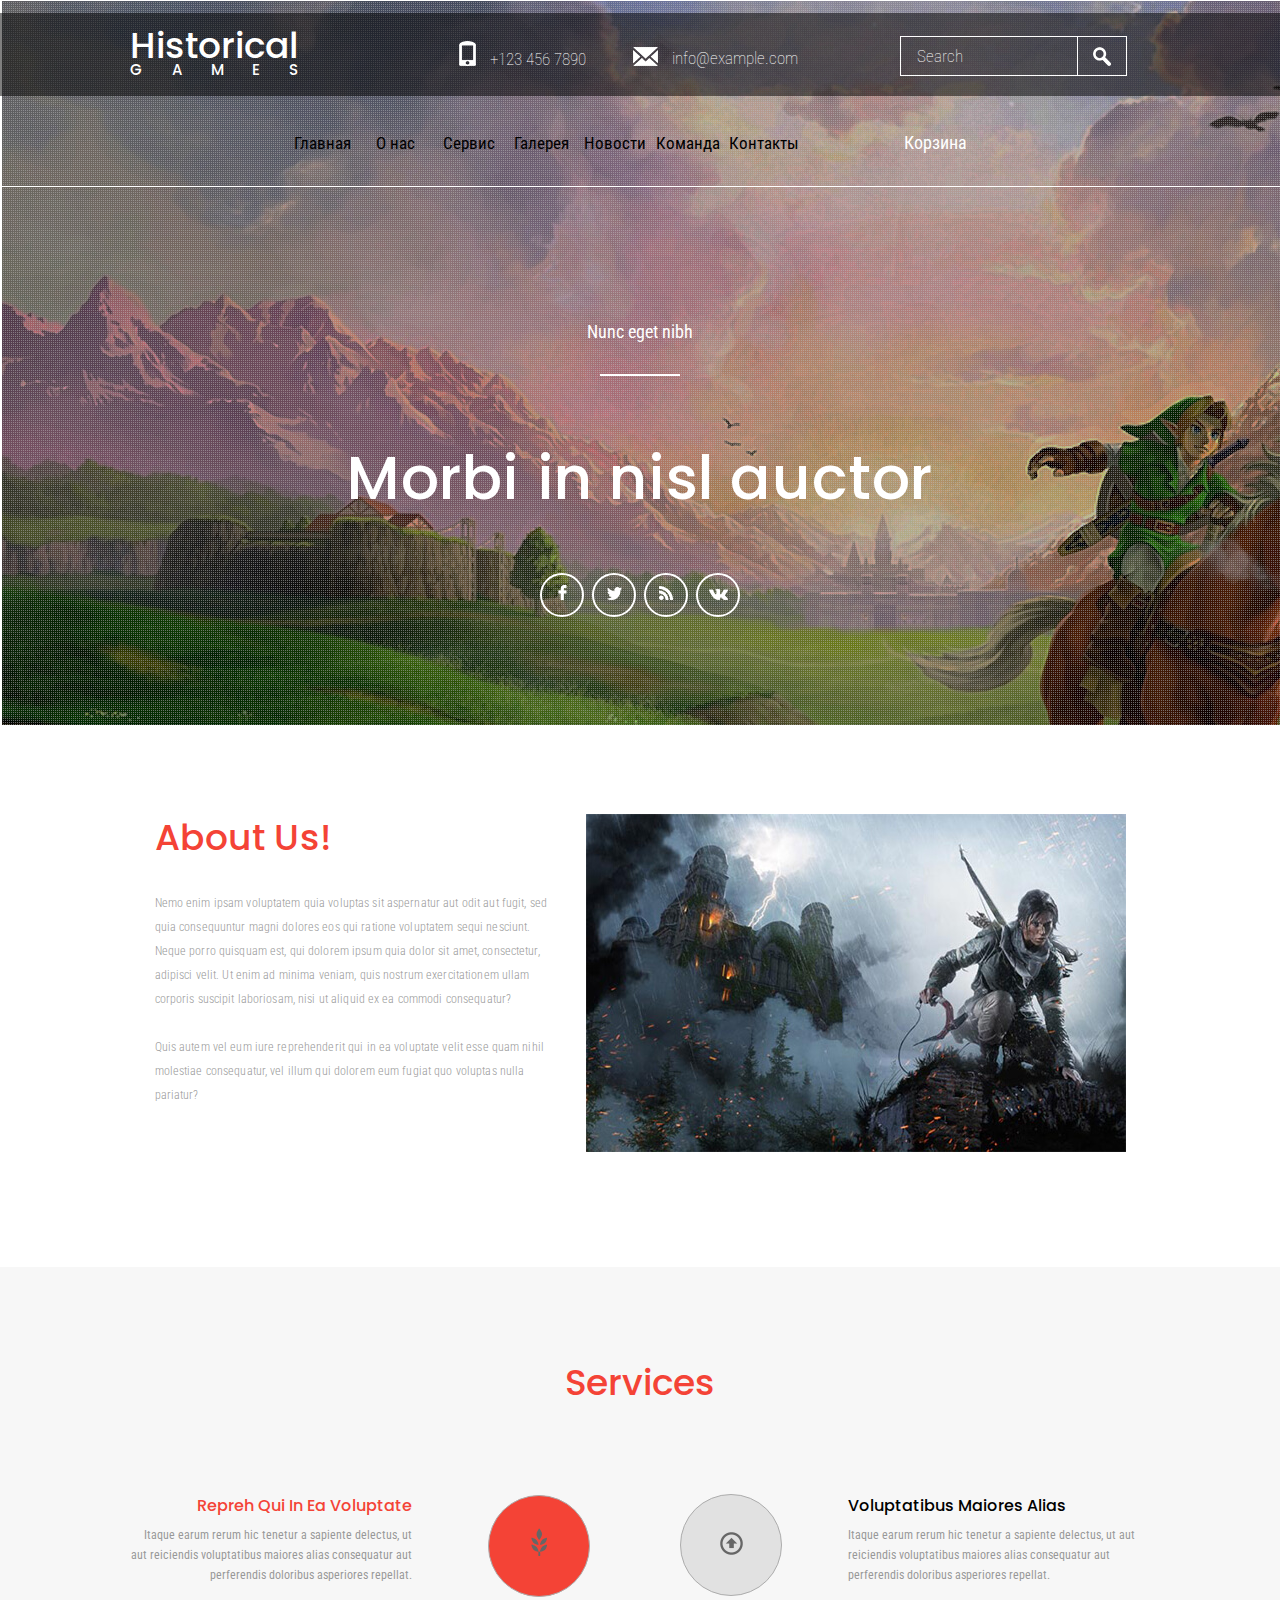
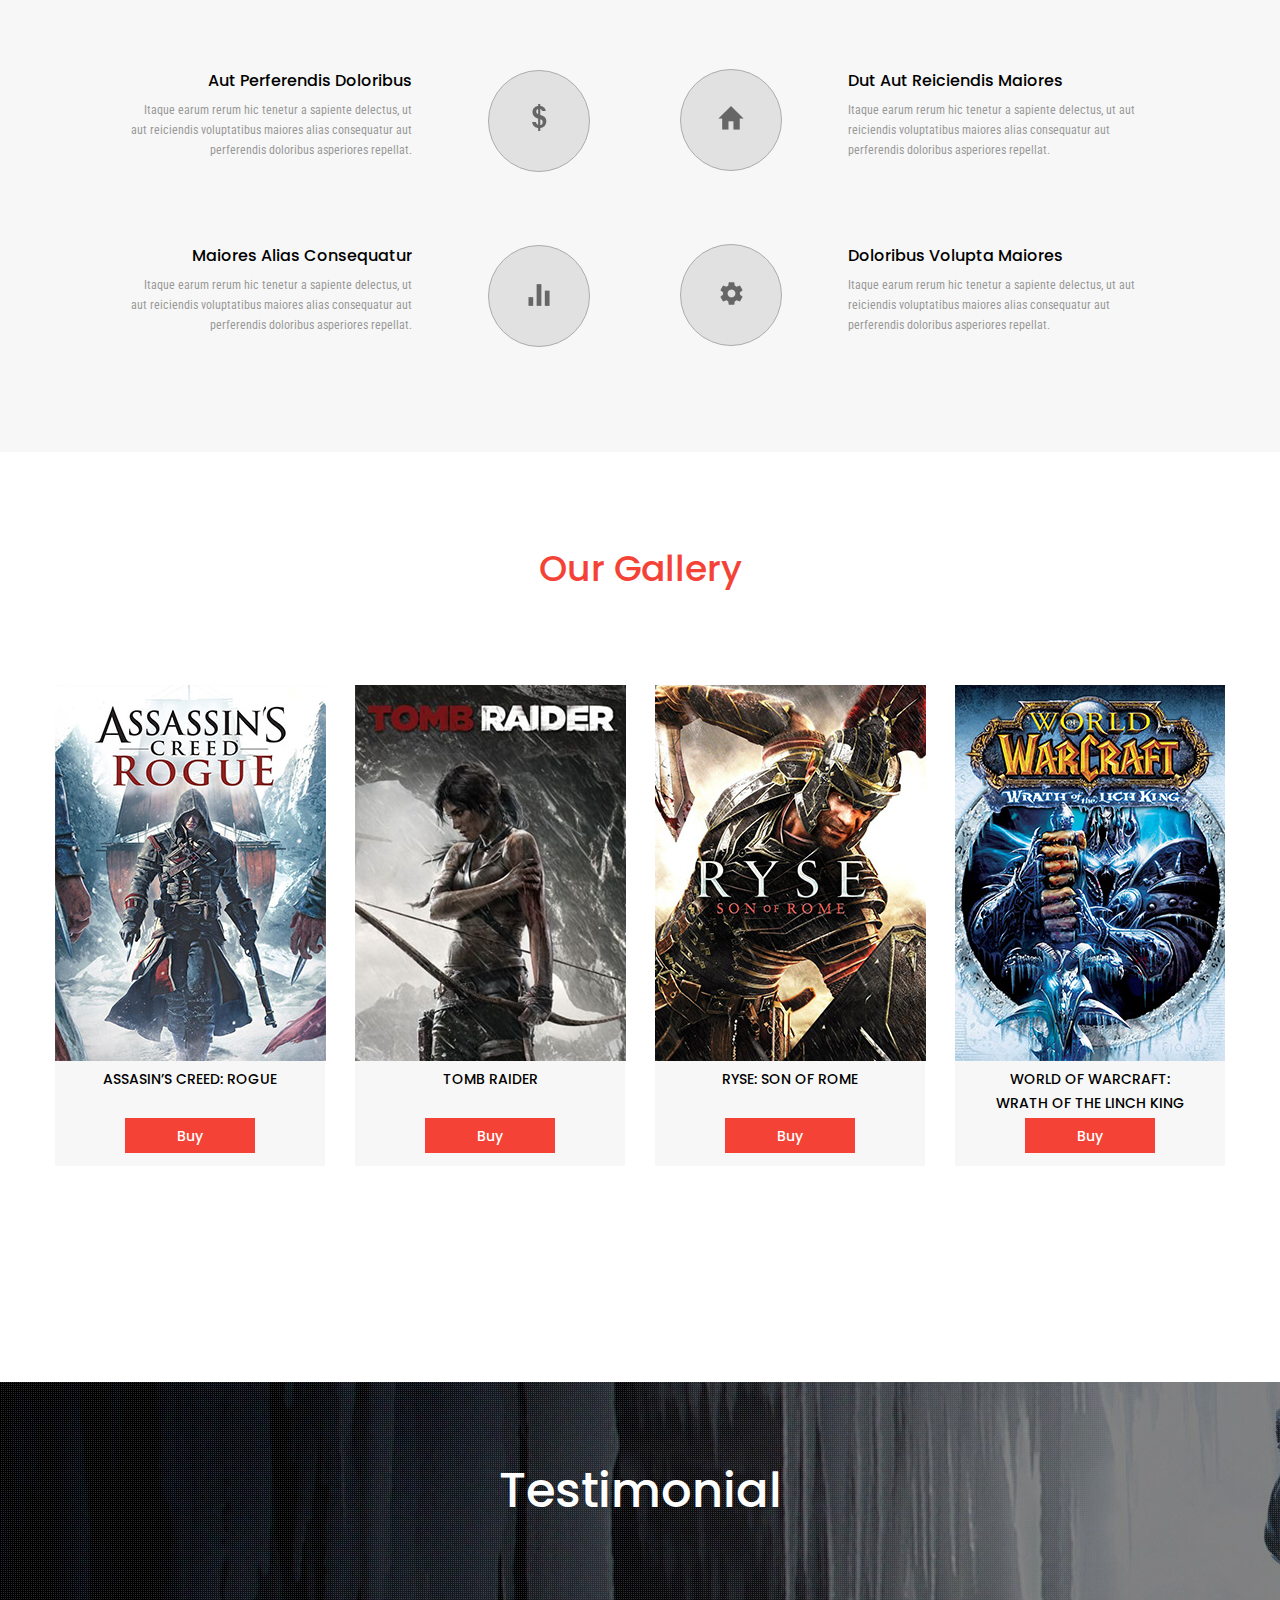
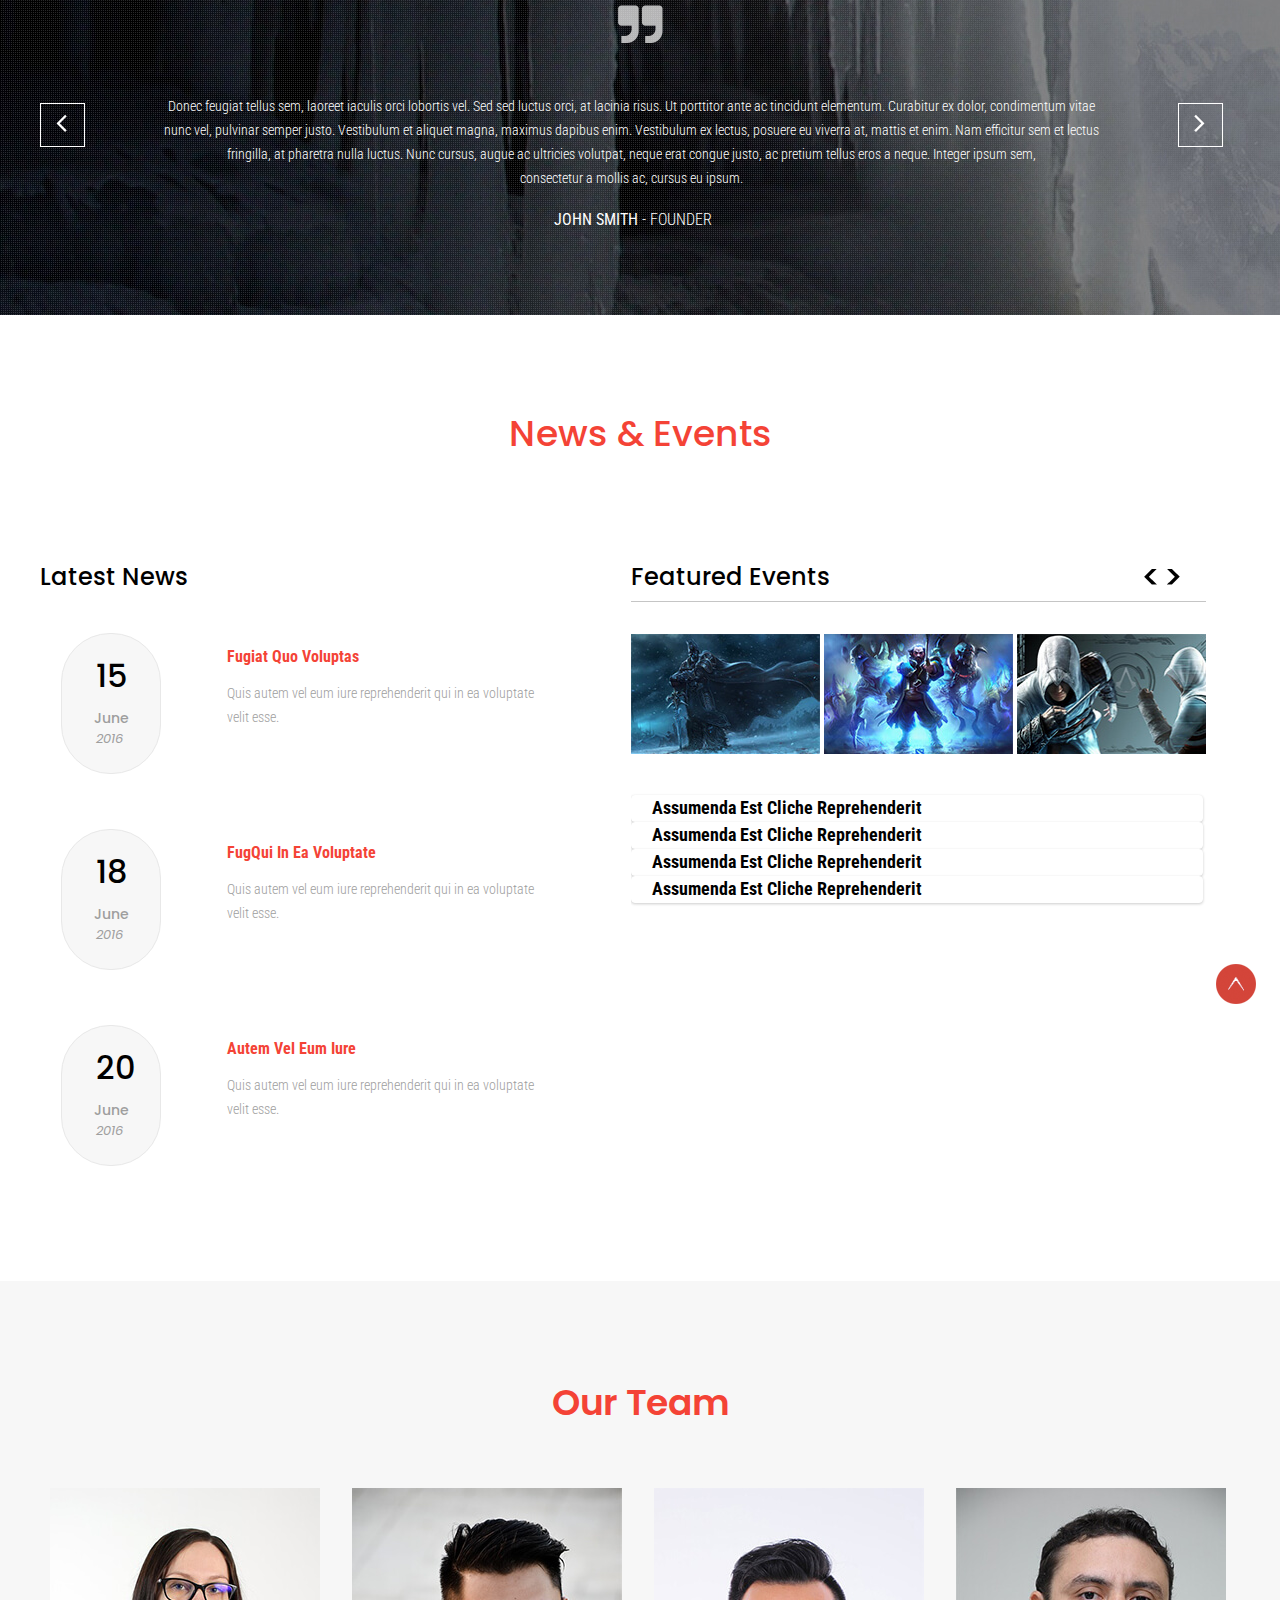
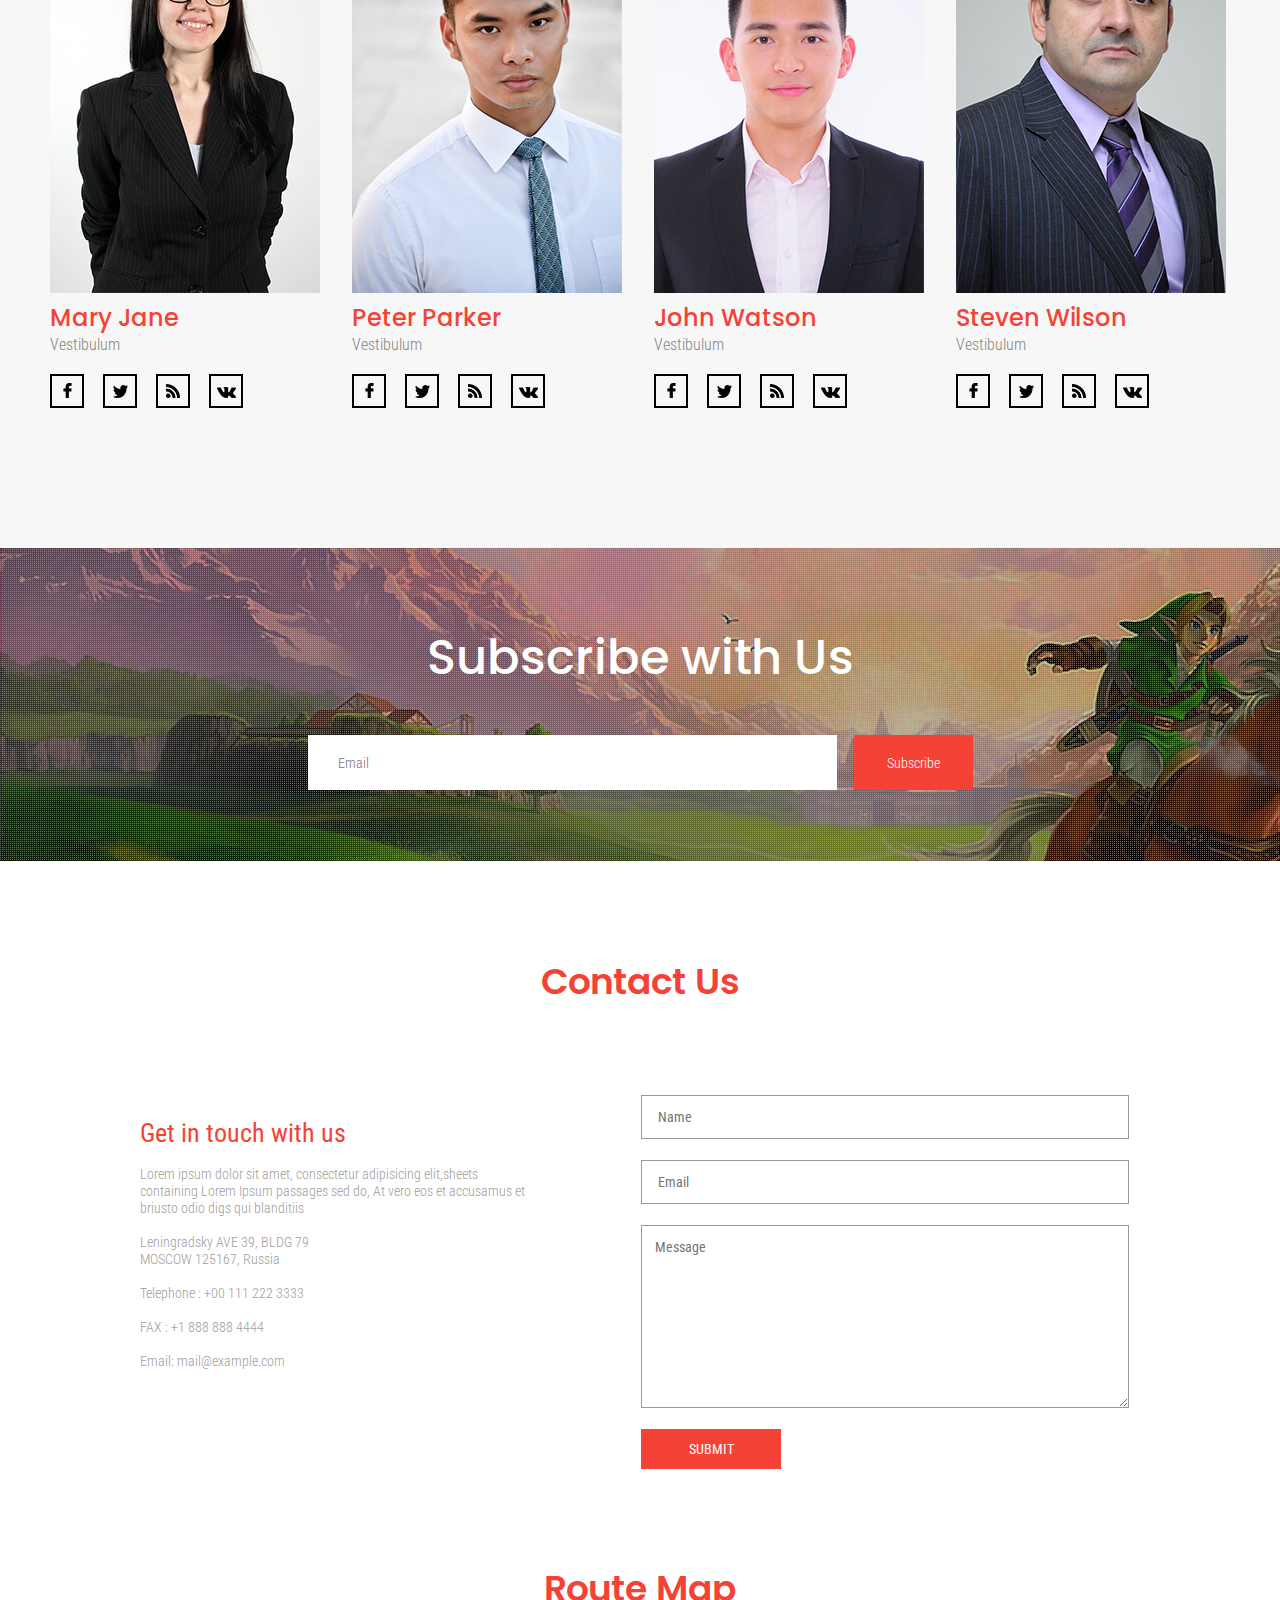
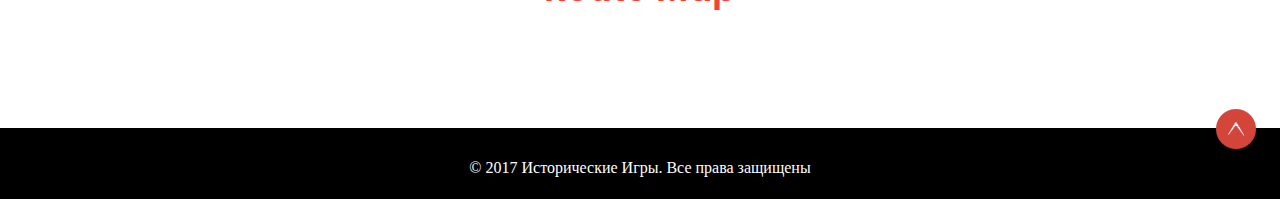
==== commit ac12a491: "сделан массив товаров" ====
--- a/index.html
+++ b/index.html
@@ -9,6 +9,7 @@
     <link href="https://fonts.googleapis.com/css2?family=Roboto+Condensed:wght@300;400;600;700;800;900&display=swap" rel="stylesheet">
     <link href="https://fonts.googleapis.com/css2?family=Roboto:wght@100;300;400;500;700;900&display=swap" rel="stylesheet">
     <link href="https://fonts.googleapis.com/css2?family=Poppins:wght@600;800;900&display=swap" rel="stylesheet">
+    <link rel="stylesheet" href="https://use.fontawesome.com/releases/v5.13.1/css/all.css" integrity="sha384-xxzQGERXS00kBmZW/6qxqJPyxW3UR0BPsL4c8ILaIWXva5kFi7TxkIIaMiKtqV1Q" crossorigin="anonymous">
 </head>
 
 <body>
@@ -44,6 +45,9 @@
                         <li class="menu-list"><a href="#team" class="menu-link">Команда</a></li>
                         <li class="menu-list"><a href="contactus.html" class="menu-link">Контакты</a></li>
                     </ul>
+                    <div class="userbar">
+                        <a href="#modal_basket" style="width: 90px" class="userbar-link open_modal">Корзина <i class="fas fa-shopping-cart"></i></a>
+                    </div>
                 </div>
             </header>
 
--- a/css/style.css
+++ b/css/style.css
@@ -199,7 +199,7 @@
     margin-top: 35px;
     width: 73px;
     text-align: center;
-}
+    }
 
 .menu-list:last-child {
     width: 80px;
@@ -1094,6 +1094,25 @@
 .clrabout {
     height: 100px;
 }
+/* .userbar {
+    width: 590px;
+} */
+
+.userbar-link {
+    width: 150px;
+    text-decoration: none;
+    color: white;
+    font-family: "Roboto Condensed";
+    font-size: 18px;
+    font-weight: 400;
+    float: left;
+    margin: 36px 0 0 100px;
+  }
+
+.userbar-link:hover {
+    letter-spacing: 0.1px;
+    color: rgb(241, 107, 18);
+}
 @media screen and (max-width: 1024px) {
     .searchbar {
       display: none;
